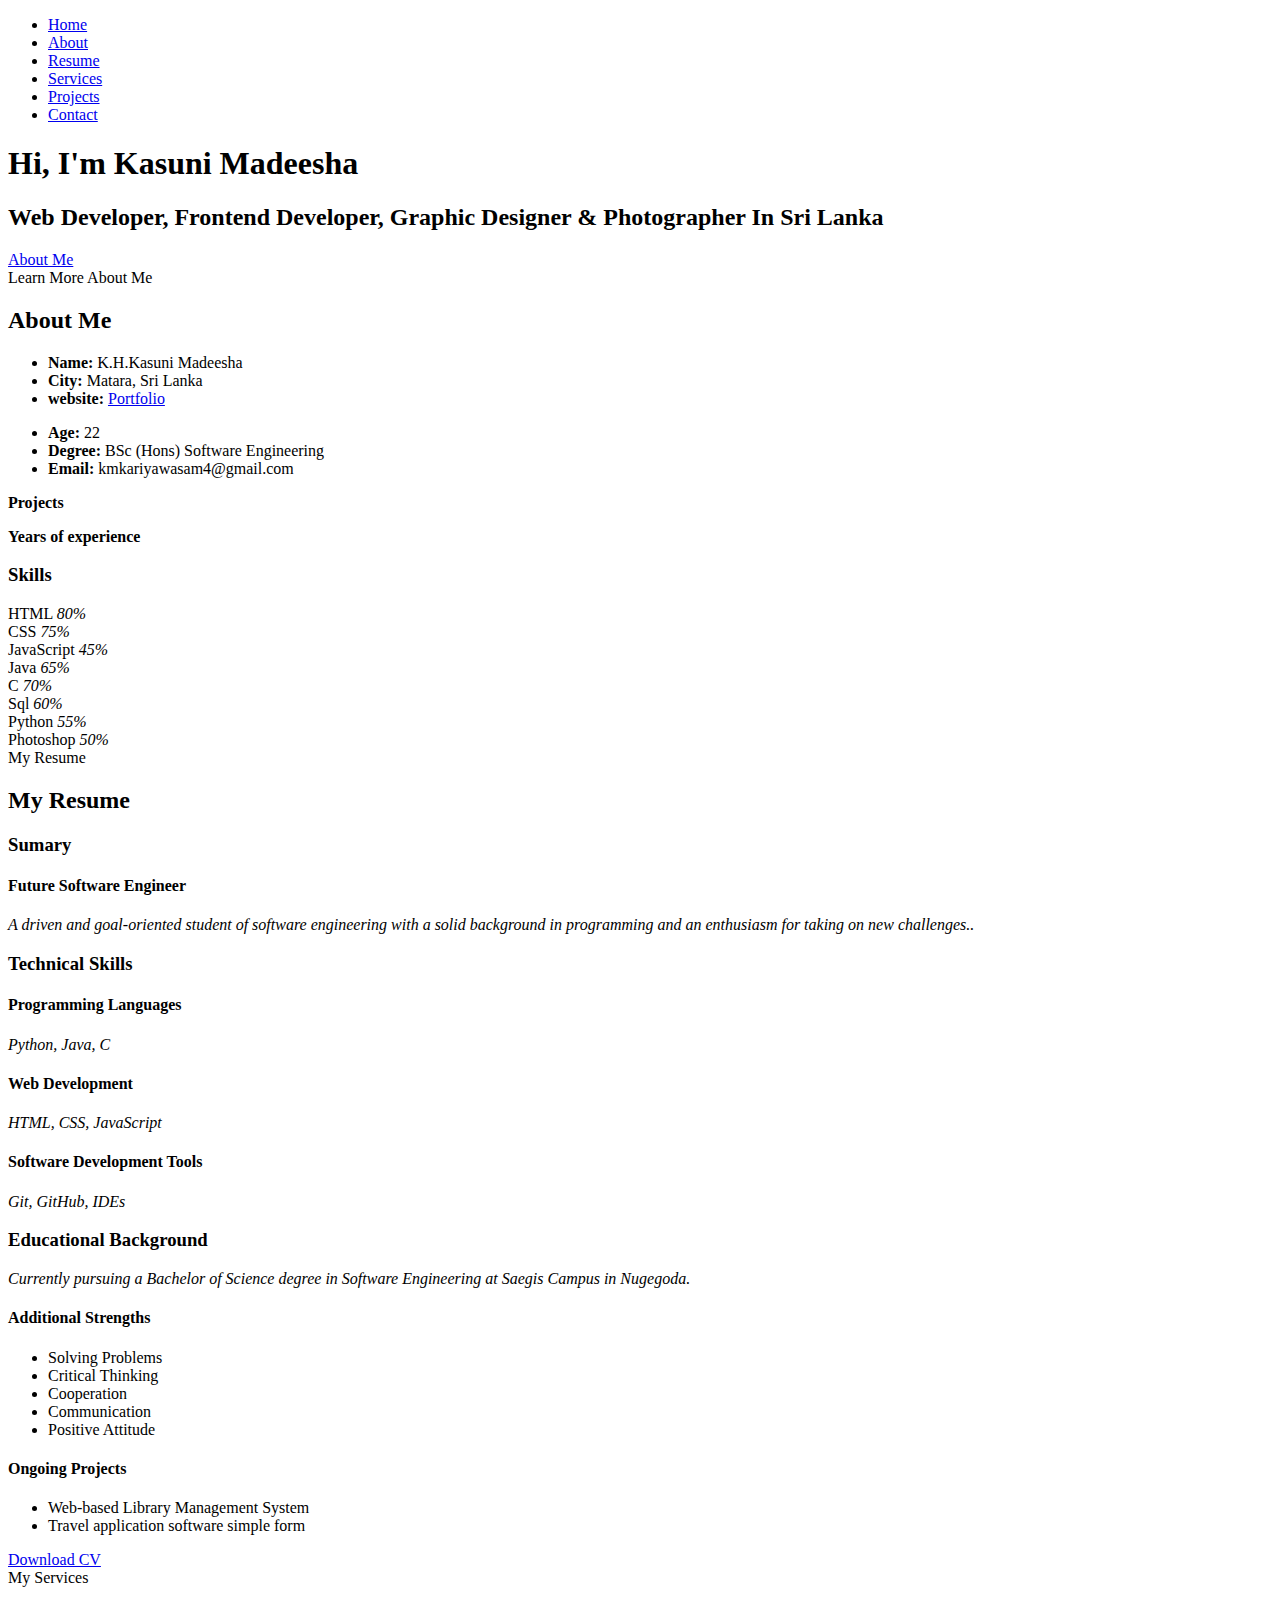
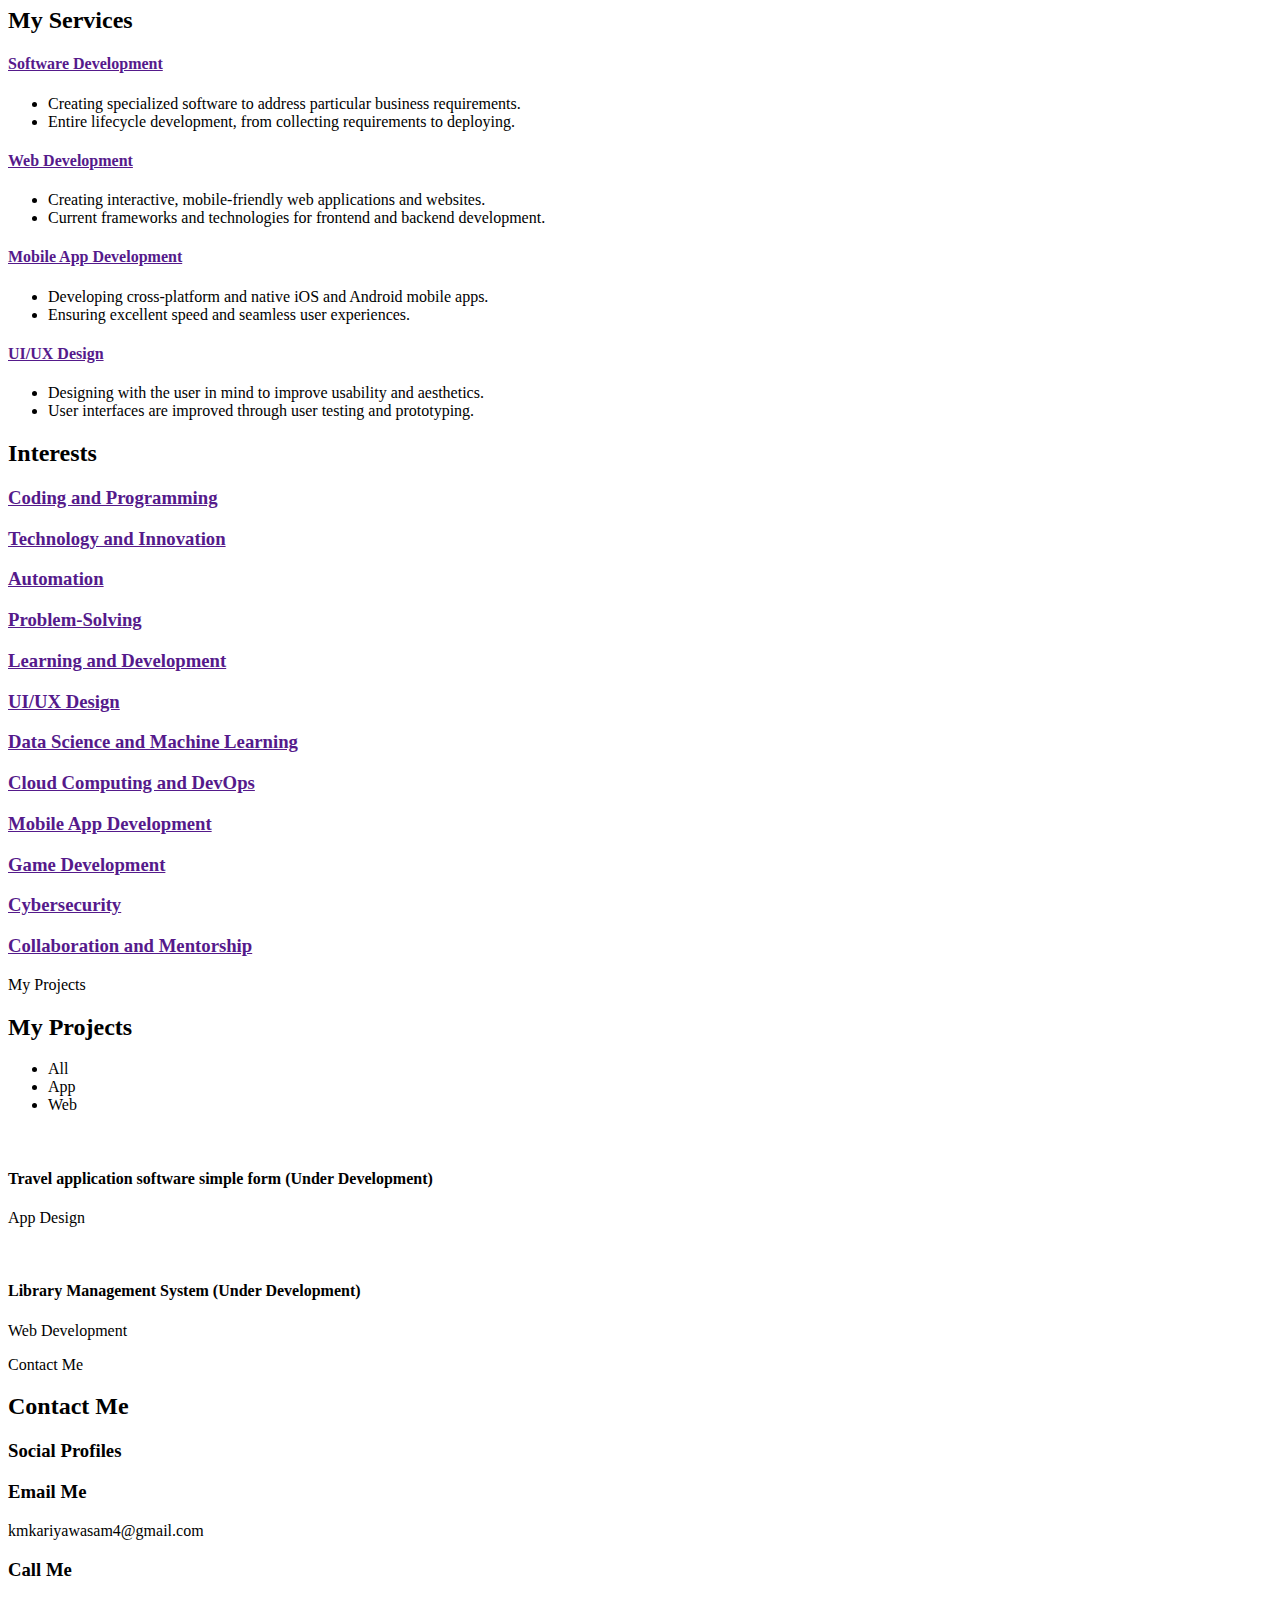
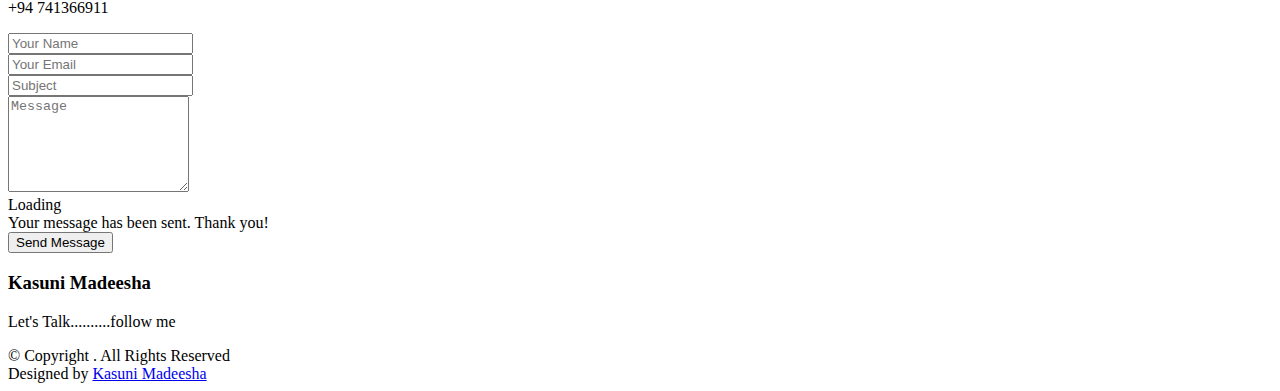
==== index.html @ e74b5493 "Add files via upload" ====
<!DOCTYPE html>
<html lang="en">

<head>
  <meta charset="utf-8">
  <meta content="width=device-width, initial-scale=1.0" name="viewport">

  <title>Kasuni </title>
  <meta content="" name="description">
  <meta content="" name="keywords">

  <!-- Favicons -->
  <link href="assets/img/K letter.png" rel="k-letter-icon icon">
  <link href="assets/img/K letter.png" rel="k-letter-icon">

  <!-- Google Fonts -->
  <link href="https://fonts.googleapis.com/css?family=Open+Sans:300,300i,400,400i,600,600i,700,700i|Raleway:300,300i,400,400i,500,500i,600,600i,700,700i|Satisfy" rel="stylesheet">

  <!-- Vendor CSS Files -->
  <link href="assets/vendor/bootstrap/css/bootstrap.min.css" rel="stylesheet">
  <link href="assets/vendor/bootstrap-icons/bootstrap-icons.css" rel="stylesheet">
  <link href="assets/vendor/boxicons/css/boxicons.min.css" rel="stylesheet">
  <link href="assets/vendor/glightbox/css/glightbox.min.css" rel="stylesheet">
  <link href="assets/vendor/swiper/swiper-bundle.min.css" rel="stylesheet">

  <!-- Template Main CSS File -->
  <link href="assets/css/style.css" rel="stylesheet">

  
</head>

<body>

  <!-- ======= Header ======= -->
  <header id="header" class="fixed-top d-flex justify-content-center align-items-center header-transparent">

    <nav id="navbar" class="navbar">
      <ul>
        <li><a class="nav-link scrollto active" href="#hero">Home</a></li>
        <li><a class="nav-link scrollto" href="#about">About</a></li>
        <li><a class="nav-link scrollto" href="#resume">Resume</a></li>
        <li><a class="nav-link scrollto" href="#services">Services</a></li>
        <li><a class="nav-link scrollto " href="#portfolio">Projects</a></li>
        <li><a class="nav-link scrollto" href="#contact">Contact</a></li>
      </ul>
      <i class="bi bi-list mobile-nav-toggle"></i>
    </nav><!-- .navbar -->

  </header><!-- End Header -->

  <!-- ======= Hero Section ======= -->
<section id="hero">
  <div class="hero-container">
    <h1>Hi, I'm Kasuni Madeesha</h1>
    <h2 id="typed-text"style="font-size: 1.5rem;">Web Developer, Frontend Developer, Graphic Designer & Photographer In Sri Lanka</h2>
    <!-- About Me Button -->
    <a href="#about-me" class="btn-about scrollto" title="About Me">About Me</a>
    <a href="#about" class="btn-scroll scrollto" title="Scroll Down"><i class="bx bx-chevron-down"></i></a>
  </div>
</section>
<!-- End Hero -->
  <script>
    // Array containing the strings to be typed
    var typedText = [
      "Web Developer",
      "Frontend Developer",
      "Graphic Designer",
      "Photographer",
      "In Sri Lanka"
    ];
  
    var index = 0; // Index to track the current string being typed
    var currentText = ''; // Variable to hold the current text being displayed
    var letterIndex = 0; // Index to track the position of the letter in the current text
  
    function type() {
      if (letterIndex < typedText[index].length) {
        currentText += typedText[index].charAt(letterIndex);
        document.getElementById('typed-text').innerHTML = currentText;
        letterIndex++;
        setTimeout(type, 100); // Adjust the typing speed (milliseconds)
      } else {
        setTimeout(erase, 1000); // Wait before erasing the text
      }
    }
  
    function erase() {
      if (letterIndex > 0) {
        currentText = typedText[index].substring(0, letterIndex - 1);
        document.getElementById('typed-text').innerHTML = currentText;
        letterIndex--;
        setTimeout(erase, 50); // Adjust the erasing speed (milliseconds)
      } else {
        index++;
        if (index >= typedText.length) index = 0; // Loop through the array
        setTimeout(type, 500); // Wait before typing the next string
      }
    }
  
    document.addEventListener('DOMContentLoaded', function() {
      setTimeout(type, 1000); // Start the typing animation after 1 second
    });
  </script>
  
  <!-- End Hero -->

  <main id="main">

    <!-- ======= About Me Section ======= -->
    <section id="about" class="about">
      <div class="container">

        <div class="section-title">
          <span>Learn More About Me</span>
          <h2> About Me</h2>
          
        </div>

        <div class="row">
          <div class="image col-lg-4 d-flex align-items-stretch justify-content-center justify-content-lg-start"></div>
          <div class="col-lg-8 d-flex flex-column align-items-stretch">
            <div class="content ps-lg-4 d-flex flex-column justify-content-center">
              <div class="row">
                <div class="col-lg-6">
                  <ul>
                    <li><i class="bi bi-chevron-right"></i> <strong>Name:</strong> <span>K.H.Kasuni Madeesha</span></li>
                    <li><i class="bi bi-chevron-right"></i> <strong>City:</strong> <span>Matara, Sri Lanka</span></li>
                    <li><i class="bi bi-chevron-right"></i> <strong>website:</strong> <a href="#">Portfolio</a></li>

                  </ul>
                </div>
                <div class="col-lg-6">
                  <ul>
                    <li><i class="bi bi-chevron-right"></i> <strong>Age:</strong> <span>22</span></li>
                    <li><i class="bi bi-chevron-right"></i> <strong>Degree:</strong> <span>BSc (Hons) Software Engineering</span></li>
                    <li><i class="bi bi-chevron-right"></i> <strong>Email:</strong> <span>kmkariyawasam4@gmail.com</span></li>
                    
                  </ul>
                </div>
              </div>
              <div class="row mt-n4">
                <div class="col-md-6 mt-5 d-md-flex align-items-md-stretch">
                  <div class="count-box">
                    <i class="bi bi-journal" style="color: #1302ff;"></i>
                    <span data-purecounter-start="0" data-purecounter-end="2" data-purecounter-duration="1" class="purecounter"></span>
                    <p><strong>Projects</strong> </p>  
                  </div>
                </div>

                <div class="col-md-6 mt-5 d-md-flex align-items-md-stretch">
                  <div class="count-box">
                    <i class="bi bi-clock" style="color: #1302ff;"></i>
                    <span data-purecounter-start="0" data-purecounter-end="1" data-purecounter-duration="1" class="purecounter"></span>
                    <p><strong>Years of experience</strong> </p>
                  </div>
                </div>


                
              </div>
            </div><!-- End .content-->

            <div class="skills-content ps-lg-4">
              <h3 class="skills-title"><b>Skills</b></h3>
              <div class="progress">
                <span class="skill">HTML <i class="val">80%</i></span>
                <div class="progress-bar-wrap">
                  <div class="progress-bar" role="progressbar" aria-valuenow="80" aria-valuemin="0" aria-valuemax="100"></div>
                </div>
              </div>

              <div class="progress">
                <span class="skill">CSS <i class="val">75%</i></span>
                <div class="progress-bar-wrap">
                  <div class="progress-bar" role="progressbar" aria-valuenow="75" aria-valuemin="0" aria-valuemax="100"></div>
                </div>
              </div>

              <div class="progress">
                <span class="skill">JavaScript <i class="val">45%</i></span>
                <div class="progress-bar-wrap">
                  <div class="progress-bar" role="progressbar" aria-valuenow="45" aria-valuemin="0" aria-valuemax="100"></div>
                </div>
              </div>

              <div class="progress">
                <span class="skill">Java <i class="val">65%</i></span>
                <div class="progress-bar-wrap">
                  <div class="progress-bar" role="progressbar" aria-valuenow="65" aria-valuemin="0" aria-valuemax="100"></div>
                </div>
              </div>

              <div class="progress">
                <span class="skill">C <i class="val">70%</i></span>
                <div class="progress-bar-wrap">
                  <div class="progress-bar" role="progressbar" aria-valuenow="70" aria-valuemin="0" aria-valuemax="100"></div>
                </div>
              </div>

              <div class="progress">
                <span class="skill">Sql <i class="val">60%</i></span>
                <div class="progress-bar-wrap">
                  <div class="progress-bar" role="progressbar" aria-valuenow="60" aria-valuemin="0" aria-valuemax="100"></div>
                </div>
              </div>

              <div class="progress">
                <span class="skill">Python <i class="val">55%</i></span>
                <div class="progress-bar-wrap">
                  <div class="progress-bar" role="progressbar" aria-valuenow="55" aria-valuemin="0" aria-valuemax="100"></div>
                </div>
              </div>

              <div class="progress">
                <span class="skill">Photoshop <i class="val">50%</i></span>
                <div class="progress-bar-wrap">
                  <div class="progress-bar" role="progressbar" aria-valuenow="50" aria-valuemin="0" aria-valuemax="100"></div>
                </div>
              </div>
            </div>

          </div>
        </div>

      </div>
    </section><!-- End About Me Section -->

    <!-- ======= My Resume Section ======= -->
    <section id="resume" class="resume">
      <div class="container">

        <div class="section-title">
          <span>My Resume</span>
          <h2>My Resume</h2>
         
        </div>

        <div class="row">
          <div class="col-lg-6">
            <h3 class="resume-title">Sumary</h3>
            <div class="resume-item pb-0">
              <h4>Future Software Engineer</h4>
              <p><em>A driven and goal-oriented student of software engineering with a solid background in programming and an enthusiasm for taking on new challenges..</em></p>
              
            </div>

            <h3 class="resume-title">Technical Skills</h3>
            <div class="resume-item">
              <h4>Programming Languages</h4>
              <p><em> Python, Java, C</em></p>
              
            </div>
            <div class="resume-item">
              <h4>Web Development</h4>
              <p><em>HTML, CSS, JavaScript</em></p>
              
            </div>

            <div class="resume-item">
              <h4>Software Development Tools</h4>
              <p><em>Git, GitHub, IDEs</em></p>
              
            </div>
          </div>
          <div class="col-lg-6">
            <h3 class="resume-title">Educational Background</h3>
            <div class="resume-item">
              <p><em> Currently pursuing a Bachelor of Science degree in Software Engineering at Saegis Campus in Nugegoda. </em></p>
              
            </div>
            <div class="resume-item">
              <h4>Additional Strengths</h4>
              <p>
              <ul>
                <li>Solving Problems</li>
                <li>Critical Thinking</li>
                <li>Cooperation</li>
                <li>Communication</li>
                <li>Positive Attitude</li>
              </ul>
              </p>

              <h4>Ongoing Projects</h4>
              <p>
              <ul>
                <li>Web-based Library Management System</li>
                <li>Travel application software simple form</li>
              </ul>
              </p>
            </div>
          </div>
        </div>
    <!-- Download CV Button -->
        <div class="text-center mt-4">
          <a href="https://drive.google.com/file/d/1XgXyOm1qvEKoEiF6DV6MKTUk0HA8HUdF/view?usp=drive_link/path/to/your-resume.pdf" download class="btn btn-primary"target="_blank">Download CV</a>
        </div>
      </div>
    </section><!-- End My Resume Section -->

    <!-- ======= My Services Section ======= -->
<section id="services" class="services">
  <div class="container">

    <div class="section-title">
      <span>My Services</span>
      <h2>My Services</h2>
    </div>

    <div class="row">
      <div class="col-md-6 col-lg-3 d-flex align-items-stretch mb-5 mb-lg-0">
        <div class="icon-box">
          <div class="icon"><i class="bx bx-code-alt"></i></div>
          <h4 class="title"><a href="">Software Development</a></h4>
          <p class="description">
            <ul>
              <li>Creating specialized software to address particular business requirements.</li>
              <li>Entire lifecycle development, from collecting requirements to deploying.</li>
            </ul>
          </p>
        </div>
      </div>

      <div class="col-md-6 col-lg-3 d-flex align-items-stretch mb-5 mb-lg-0">
        <div class="icon-box">
          <div class="icon"><i class="bx bx-globe"></i></div>
          <h4 class="title"><a href="">Web Development</a></h4>
          <p class="description">
            <ul>
             <li>Creating interactive, mobile-friendly web applications and websites.</li>
             <li>Current frameworks and technologies for frontend and backend development.</li>
            </ul>
          </p>
        </div>
      </div>

      <div class="col-md-6 col-lg-3 d-flex align-items-stretch mb-5 mb-lg-0">
        <div class="icon-box">
          <div class="icon"><i class="bx bx-mobile-alt"></i></div>
          <h4 class="title"><a href="">Mobile App Development</a></h4>
          <p class="description">
            <ul>
             <li>Developing cross-platform and native iOS and Android mobile apps.</li>
             <li>Ensuring excellent speed and seamless user experiences.</li>
            </ul>
          </p>
        </div>
      </div>

      <div class="col-md-6 col-lg-3 d-flex align-items-stretch mb-5 mb-lg-0">
        <div class="icon-box">
          <div class="icon"><i class="bx bx-paint"></i></div>
          <h4 class="title"><a href="">UI/UX Design</a></h4>
          <p class="description">
            <ul>
              <li>Designing with the user in mind to improve usability and aesthetics.</li>
              <li>User interfaces are improved through user testing and prototyping.</li>
            </ul>
          </p>
        </div>
      </div>

    </div>

  </div>
</section><!-- End My Services Section -->

 <!-- ======= Interests Section ======= -->
<section id="testimonials" class="testimonials">
  <div class="container position-relative">
    
    <div class="section-header">
      <h2>Interests</h2>
    </div>

    <div class="row">
      <div class="col-lg-3 col-md-4">
        <div class="icon-box">
          <i class="bi bi-code"style="color: #00d4fa;"></i>
          <h3><a href="">Coding and Programming</a></h3>
        </div>
      </div>

      <div class="col-lg-3 col-md-4 mt-4 mt-md-0">
        <div class="icon-box">
          <i class="bi bi-lightbulb"style="color:  #fffb00;"></i>
          <h3><a href="">Technology and Innovation</a></h3>
        </div>
      </div>

      <div class="col-lg-3 col-md-4 mt-4 mt-lg-0">
        <div class="icon-box">
          <i class="bi bi-gear"style="color: #ff006f;"></i>
          <h3><a href="">Automation</a></h3>
        </div>
      </div>

      <div class="col-lg-3 col-md-4 mt-4 mt-lg-0">
        <div class="icon-box">
          <i class="bi bi-puzzle"style="color: #d000ff;"></i>
          <h3><a href="">Problem-Solving</a></h3>
        </div>
      </div>

      <div class="col-lg-3 col-md-4 mt-4">
        <div class="icon-box">
          <i class="bi bi-search "style="color: #0091ff;"></i>
          <h3><a href="">Learning and Development</a></h3>
        </div>
      </div>

      <div class="col-lg-3 col-md-4 mt-4">
        <div class="icon-box">
          <i class="bi bi-layout-text-window-reverse"style="color: #f86300;"></i>
          <h3><a href="">UI/UX Design</a></h3>
        </div>
      </div>

      <div class="col-lg-3 col-md-4 mt-4">
        <div class="icon-box">
          <i class="bi bi-bar-chart"style="color: #00ffdd;"></i>
          <h3><a href="">Data Science and Machine Learning</a></h3>
        </div>
      </div>

      <div class="col-lg-3 col-md-4 mt-4">
        <div class="icon-box">
          <i class="bi bi-cloud"style="color: #00ffee;"></i>
          <h3><a href="">Cloud Computing and DevOps</a></h3>
        </div>
      </div>

      <div class="col-lg-3 col-md-4 mt-4">
        <div class="icon-box">
          <i class="bi bi-phone"style="color:  #ffa600;"></i>
          <h3><a href="">Mobile App Development</a></h3>
        </div>
      </div>

      <div class="col-lg-3 col-md-4 mt-4">
        <div class="icon-box">
          <i class="bi bi-controller"style="color:  #ff0090;"></i>
          <h3><a href="">Game Development</a></h3>
        </div>
      </div>

      <div class="col-lg-3 col-md-4 mt-4">
        <div class="icon-box">
          <i class="bi bi-shield-lock"style="color: #ff3700;"></i>
          <h3><a href="">Cybersecurity</a></h3>
        </div>
      </div>

      <div class="col-lg-3 col-md-4 mt-4">
        <div class="icon-box">
          <i class="bi bi-people"style="color: #00ff59;"></i>
          <h3><a href="">Collaboration and Mentorship</a></h3>
        </div>
      </div>
    </div>
  </div>
</section><!-- End Interests Section -->
  

    <!-- ======= My Projects Section ======= -->
    <section id="portfolio" class="portfolio">
      <div class="container">

        <div class="section-title">
          <span>My Projects</span>
          <h2>My Projects</h2>
          
        </div>

        <ul id="portfolio-flters" class="d-flex justify-content-center">
          <li data-filter="*" class="filter-active">All</li>
          <li data-filter=".filter-app">App</li>
          <li data-filter=".filter-web">Web</li>
        </ul>

        <div class="row portfolio-container">
          <div class="col-lg-3 col-md-6 portfolio-item filter-app">
            <div class="portfolio-img"><img src="assets/img/portfolio/travel app login.gif" class="img-fluid" alt=""></div>
            <div class="portfolio-info">
              <h4>Travel application software simple form (Under Development)</h4>
              <p>App Design</p>
              <a href="assets/img/portfolio/travel app login.gif" data-gallery="portfolioGallery" class="portfolio-lightbox preview-link" title="App "><i class="bx bx-plus"></i></a>
              <a href="portfolio-details.html"target="_blank" class="details-link" title="More Details"><i class="bx bx-link"></i></a>
            </div>
          </div>

          <div class="col-lg-4 col-md-6 portfolio-item filter-web">
            <div class="portfolio-img"><img src="assets/img/portfolio/library login.png" class="img-fluid" alt=""></div>
            <div class="portfolio-info">
              <h4>Library Management System (Under Development)</h4>
              <p>Web Development</p>
              <a href="assets/img/portfolio/library login 1.jpg" data-gallery="portfolioGallery" class="portfolio-lightbox preview-link" title="Web"><i class="bx bx-plus"></i></a>
              <a href="portfolio-details.html"target="_blank" class="details-link" title="More Details"><i class="bx bx-link"></i></a>
            </div>
          </div>

        </div>

      </div>

        
    </section><!-- End My Projects Section -->

    

    <!-- ======= Contact Me Section ======= -->
    <section id="contact" class="contact">
      <div class="container">

        <div class="section-title">
          <span>Contact Me</span>
          <h2>Contact Me</h2>
          
        </div>

        <div class="row">

          <div class="col-lg-6">

            <div class="row">
              <div class="col-md-12">
                <div class="info-box">
                  <i class="bx bx-share-alt"></i>
                  <h3>Social Profiles</h3>
                  <div class="social-links">
                    <a href="https://github.com/kasuni22"target="_blank" class="GitHub"><i class="bi bi-github"></i></a>
                    <a href="https://www.linkedin.com/in/kasuni-kariyawasam-6aa071312?lipi=urn%3Ali%3Apage%3Ad_flagship3_profile_view_base_contact_details%3BqyNJw6q%2FTHaHVJGOk97DFA%3D%3D" target="_blank"class="linkedin"><i class="bi bi-linkedin"></i></a>
                    <a href="https://www.facebook.com/k.h.kasuni.21/"target="_blank" class="facebook"><i class="bi bi-facebook"></i></a>
                    <a href="https://www.instagram.com/_kasu_2001_/"target="_blank" class="instagram"><i class="bi bi-instagram"></i></a>
                    <a href="https://x.com/kasuni_2001" target="_blank"class="twitter"><i class="bi bi-twitter"></i></a>

                  </div>
                </div>
              </div>
              <div class="col-md-6">
                <div class="info-box mt-4">
                  <i class="bx bx-envelope"></i>
                  <h3>Email Me</h3>
                  <p>kmkariyawasam4@gmail.com</p>
                </div>
              </div>
              <div class="col-md-6">
                <div class="info-box mt-4">
                  <i class="bx bx-phone-call"></i>
                  <h3>Call Me</h3>
                  <p>+94 741366911</p>
                </div>
              </div>
            </div>

          </div>

          <div class="col-lg-6">
            <form action="forms/contact.php" method="post" role="form" class="php-email-form">
              <div class="row">
                <div class="col-md-6 form-group">
                  <input type="text" name="name" class="form-control" id="name" placeholder="Your Name" required>
                </div>
                <div class="col-md-6 form-group mt-3 mt-md-0">
                  <input type="email" class="form-control" name="email" id="email" placeholder="Your Email" required>
                </div>
              </div>
              <div class="form-group mt-3">
                <input type="text" class="form-control" name="subject" id="subject" placeholder="Subject" required>
              </div>
              <div class="form-group mt-3">
                <textarea class="form-control" name="message" rows="6" placeholder="Message" required></textarea>
              </div>
              <div class="my-3">
                <div class="loading">Loading</div>
                <div class="error-message"></div>
                <div class="sent-message">Your message has been sent. Thank you!</div>
              </div>
              <div class="text-center"><button type="submit">Send Message</button></div>
            </form>
          </div>

        </div>

      </div>
    </section><!-- End Contact Me Section -->

  </main><!-- End #main -->

  <!-- ======= Footer ======= -->
  <footer id="footer">
    <div class="container">
      <h3>Kasuni Madeesha</h3>
      <p>Let's Talk..........follow me</p>
      <div class="social-links">
        <a href="https://github.com/kasuni22"target="_blank" class="github"><i class="bx bxl-github"></i></a>
        <a href="https://www.linkedin.com/in/kasuni-kariyawasam-6aa071312?lipi=urn%3Ali%3Apage%3Ad_flagship3_profile_view_base_contact_details%3BqyNJw6q%2FTHaHVJGOk97DFA%3D%3D" target="_blank"class="linkedin"><i class="bx bxl-linkedin"></i></a>
        <a href="https://www.facebook.com/k.h.kasuni.21/" target="_blank"class="facebook"><i class="bx bxl-facebook"></i></a>
        <a href="https://www.instagram.com/_kasu_2001_/"target="_blank" class="instagram"><i class="bx bxl-instagram"></i></a>
        <a href="https://x.com/kasuni_2001" target="_blank"class="twitter"><i class="bx bxl-twitter"></i></a>

      </div>
      <div class="copyright">
        &copy; Copyright . All Rights Reserved
      </div>
      <div class="credits">
        
        Designed by <a href="https://bootstrapmade.com/">Kasuni Madeesha</a>
      </div>
    </div>
  </footer><!-- End Footer -->

  <a href="#" class="back-to-top d-flex align-items-center justify-content-center"><i class="bi bi-arrow-up-short"></i></a>

  <!-- Vendor JS Files -->
  <script src="assets/vendor/purecounter/purecounter_vanilla.js"></script>
  <script src="assets/vendor/bootstrap/js/bootstrap.bundle.min.js"></script>
  <script src="assets/vendor/glightbox/js/glightbox.min.js"></script>
  <script src="assets/vendor/isotope-layout/isotope.pkgd.min.js"></script>
  <script src="assets/vendor/swiper/swiper-bundle.min.js"></script>
  <script src="assets/vendor/waypoints/noframework.waypoints.js"></script>
  <script src="assets/vendor/php-email-form/validate.js"></script>

  <!-- Template Main JS File -->
  <script src="assets/js/main.js"></script>

</body>

</html>
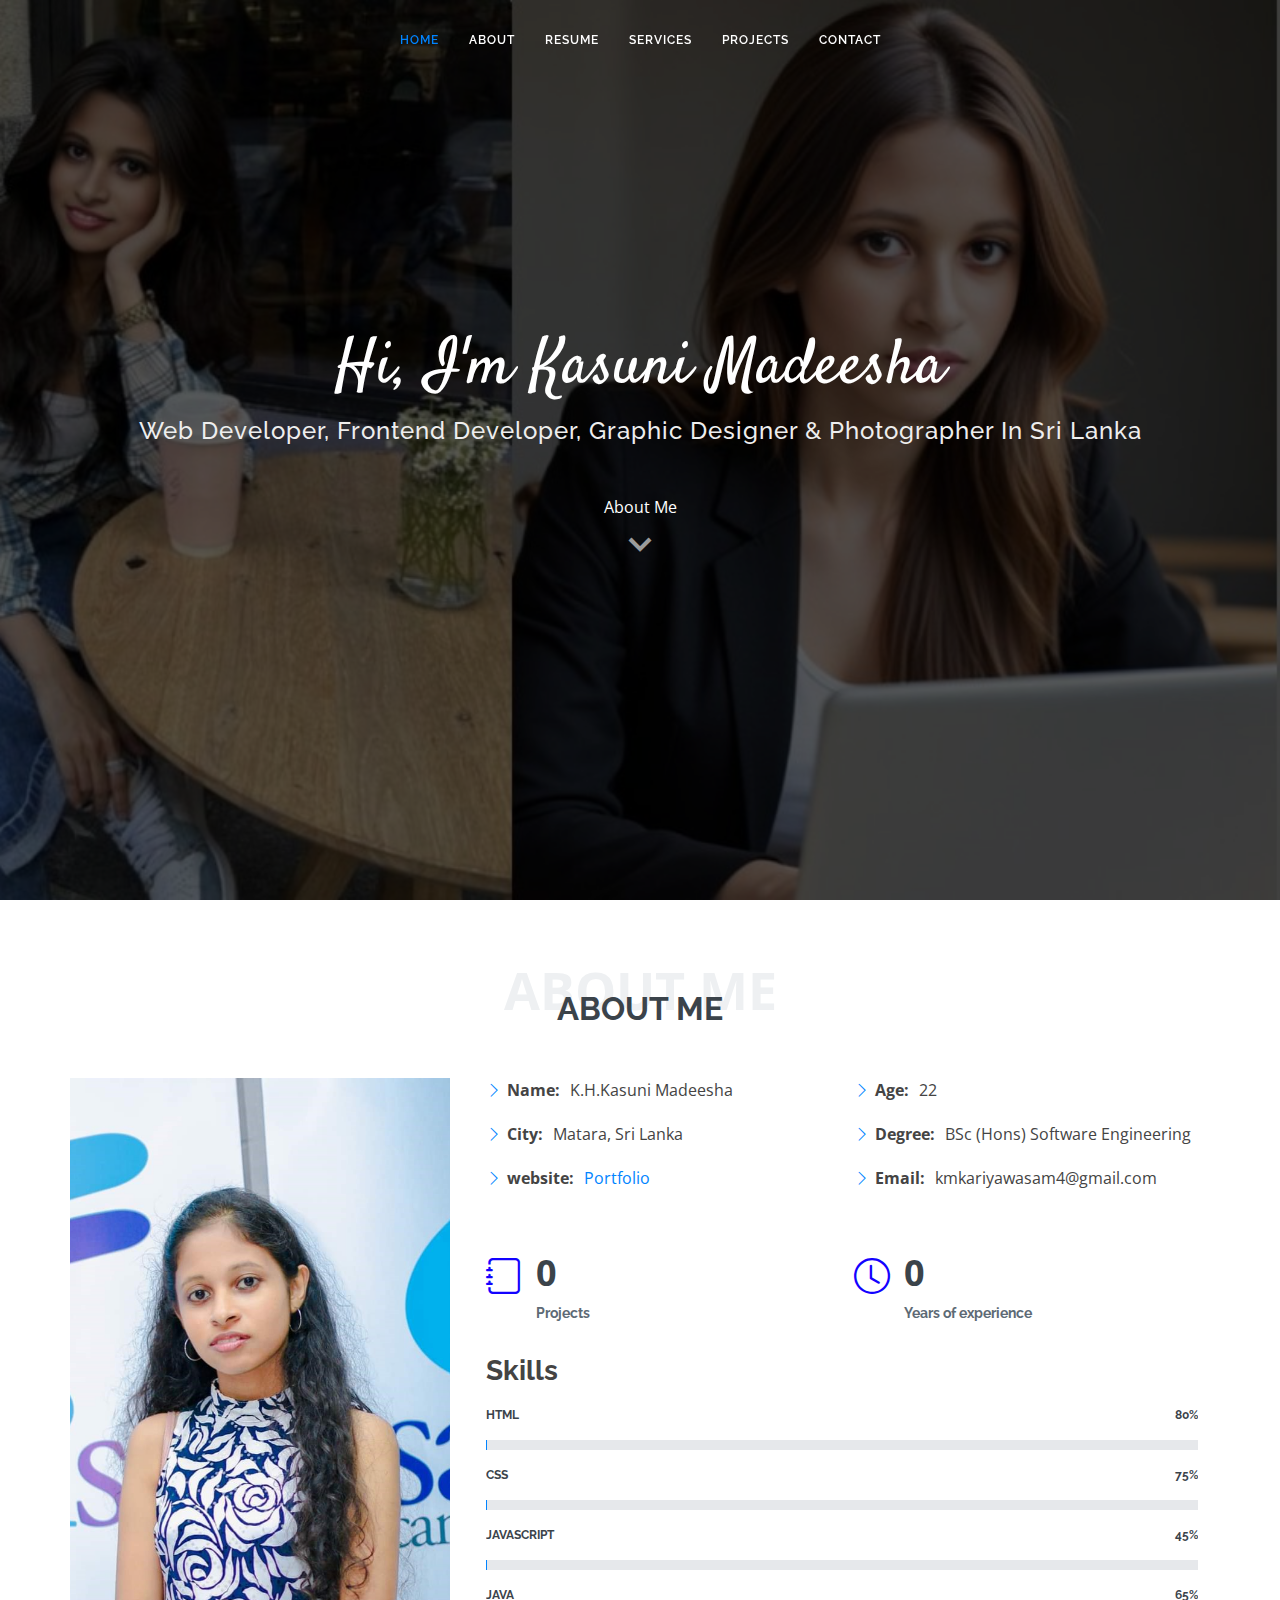
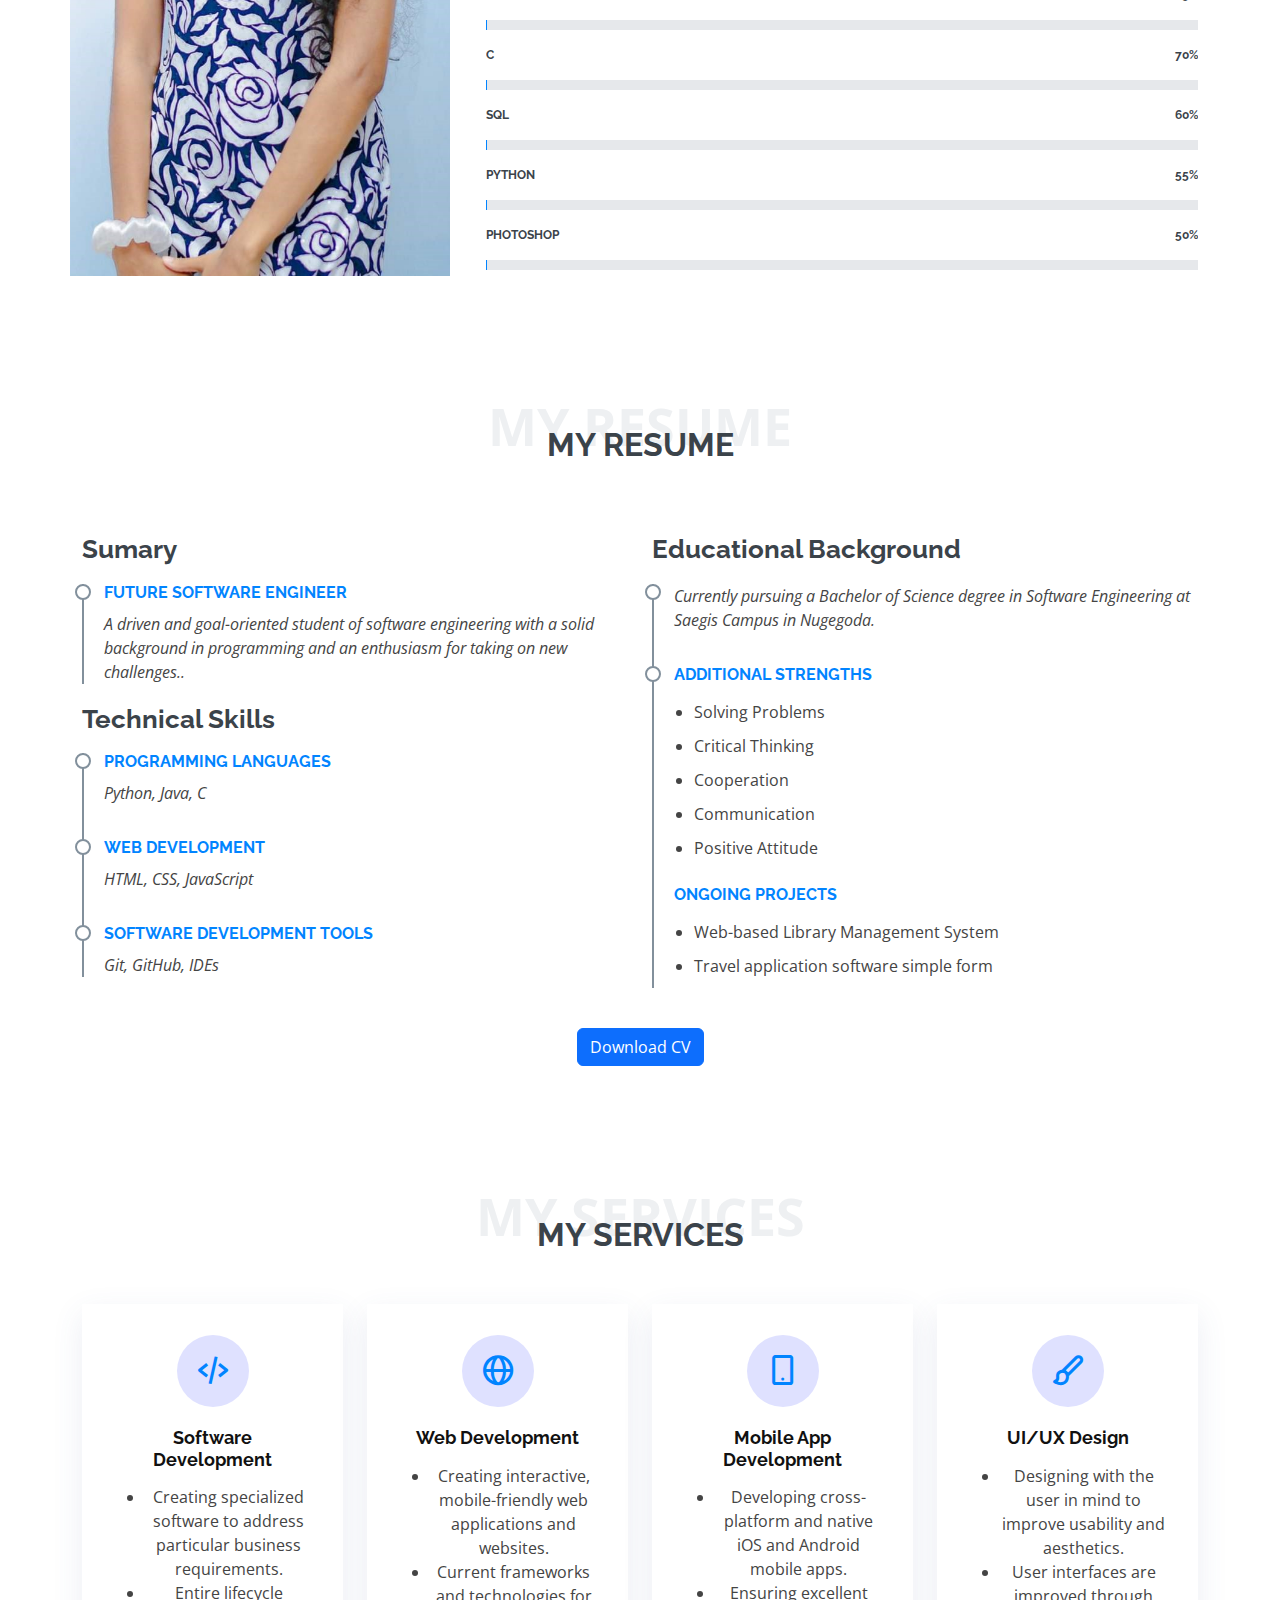
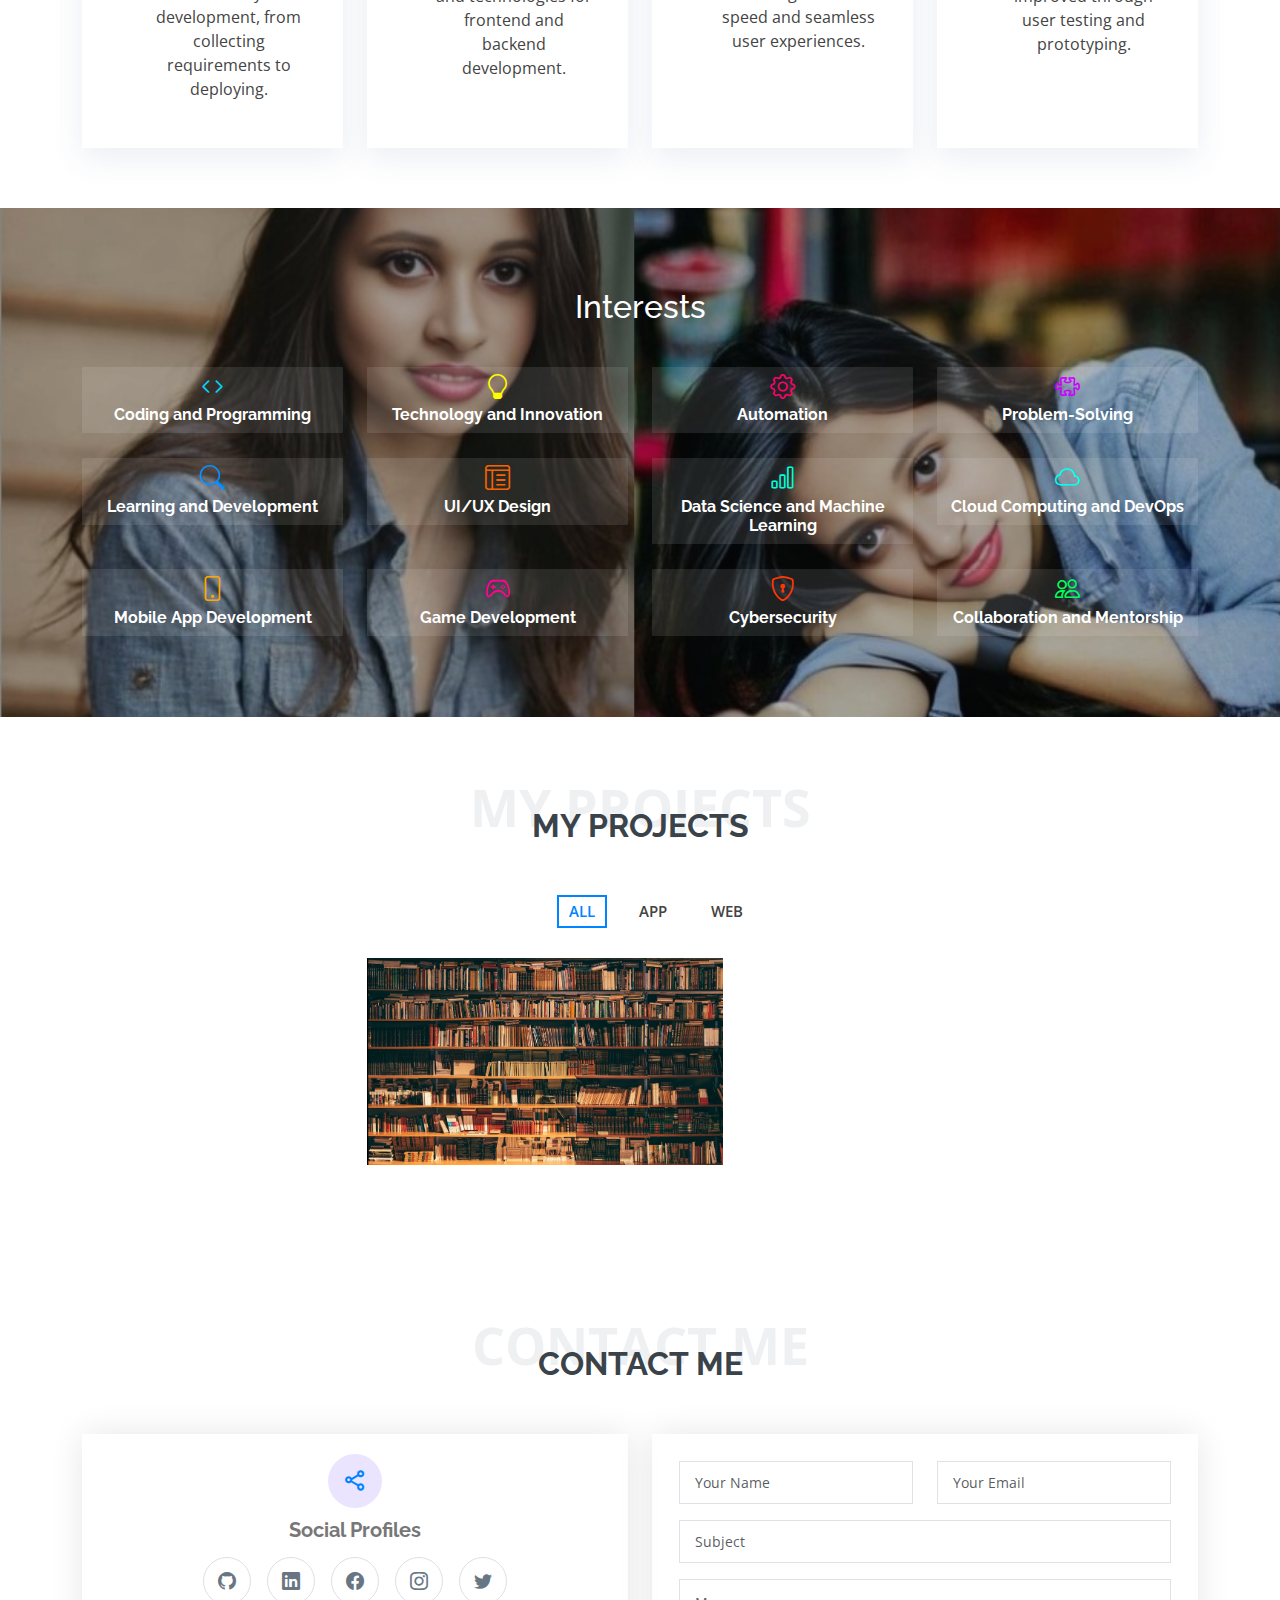
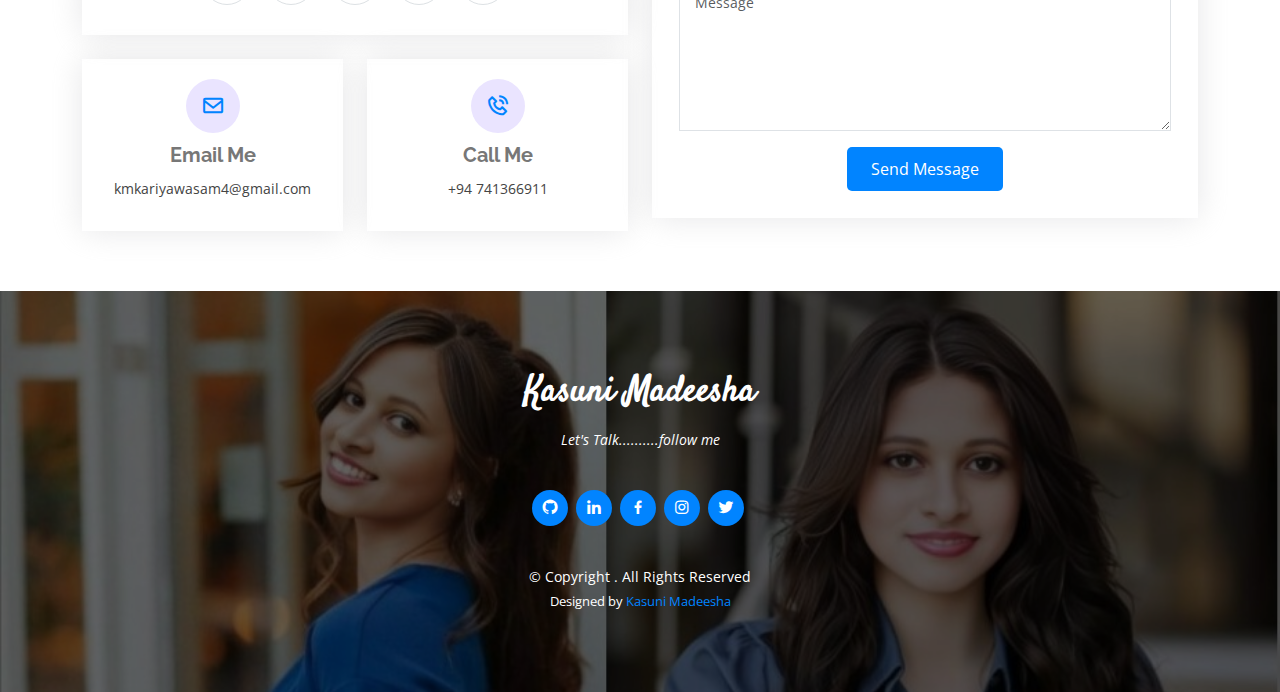
==== commit 1cf1c0ea: "Update index.html" ====
--- a/index.html
+++ b/index.html
@@ -111,7 +111,7 @@
       <div class="container">
 
         <div class="section-title">
-          <span>Learn More About Me</span>
+          <span> About Me </span>
           <h2> About Me</h2>
           
         </div>
@@ -625,4 +625,4 @@
 
 </body>
 
-</html>+</html>
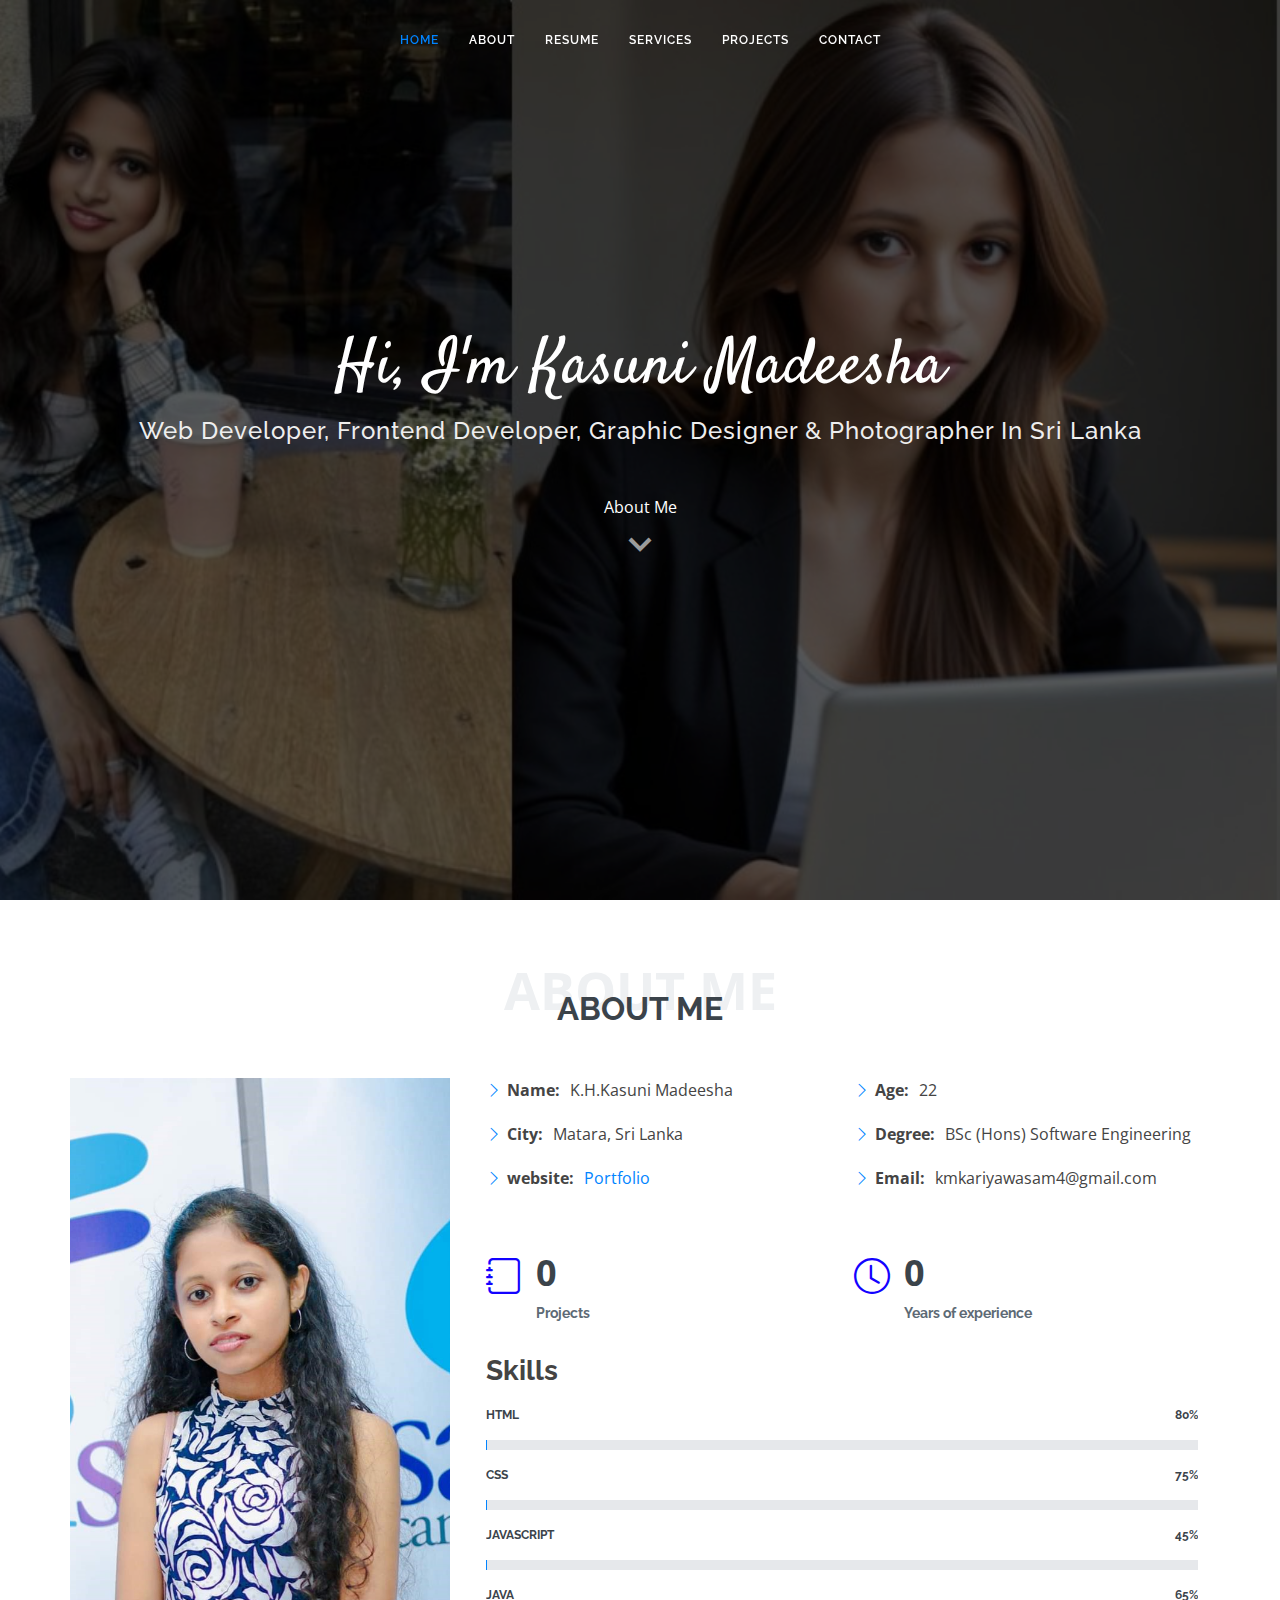
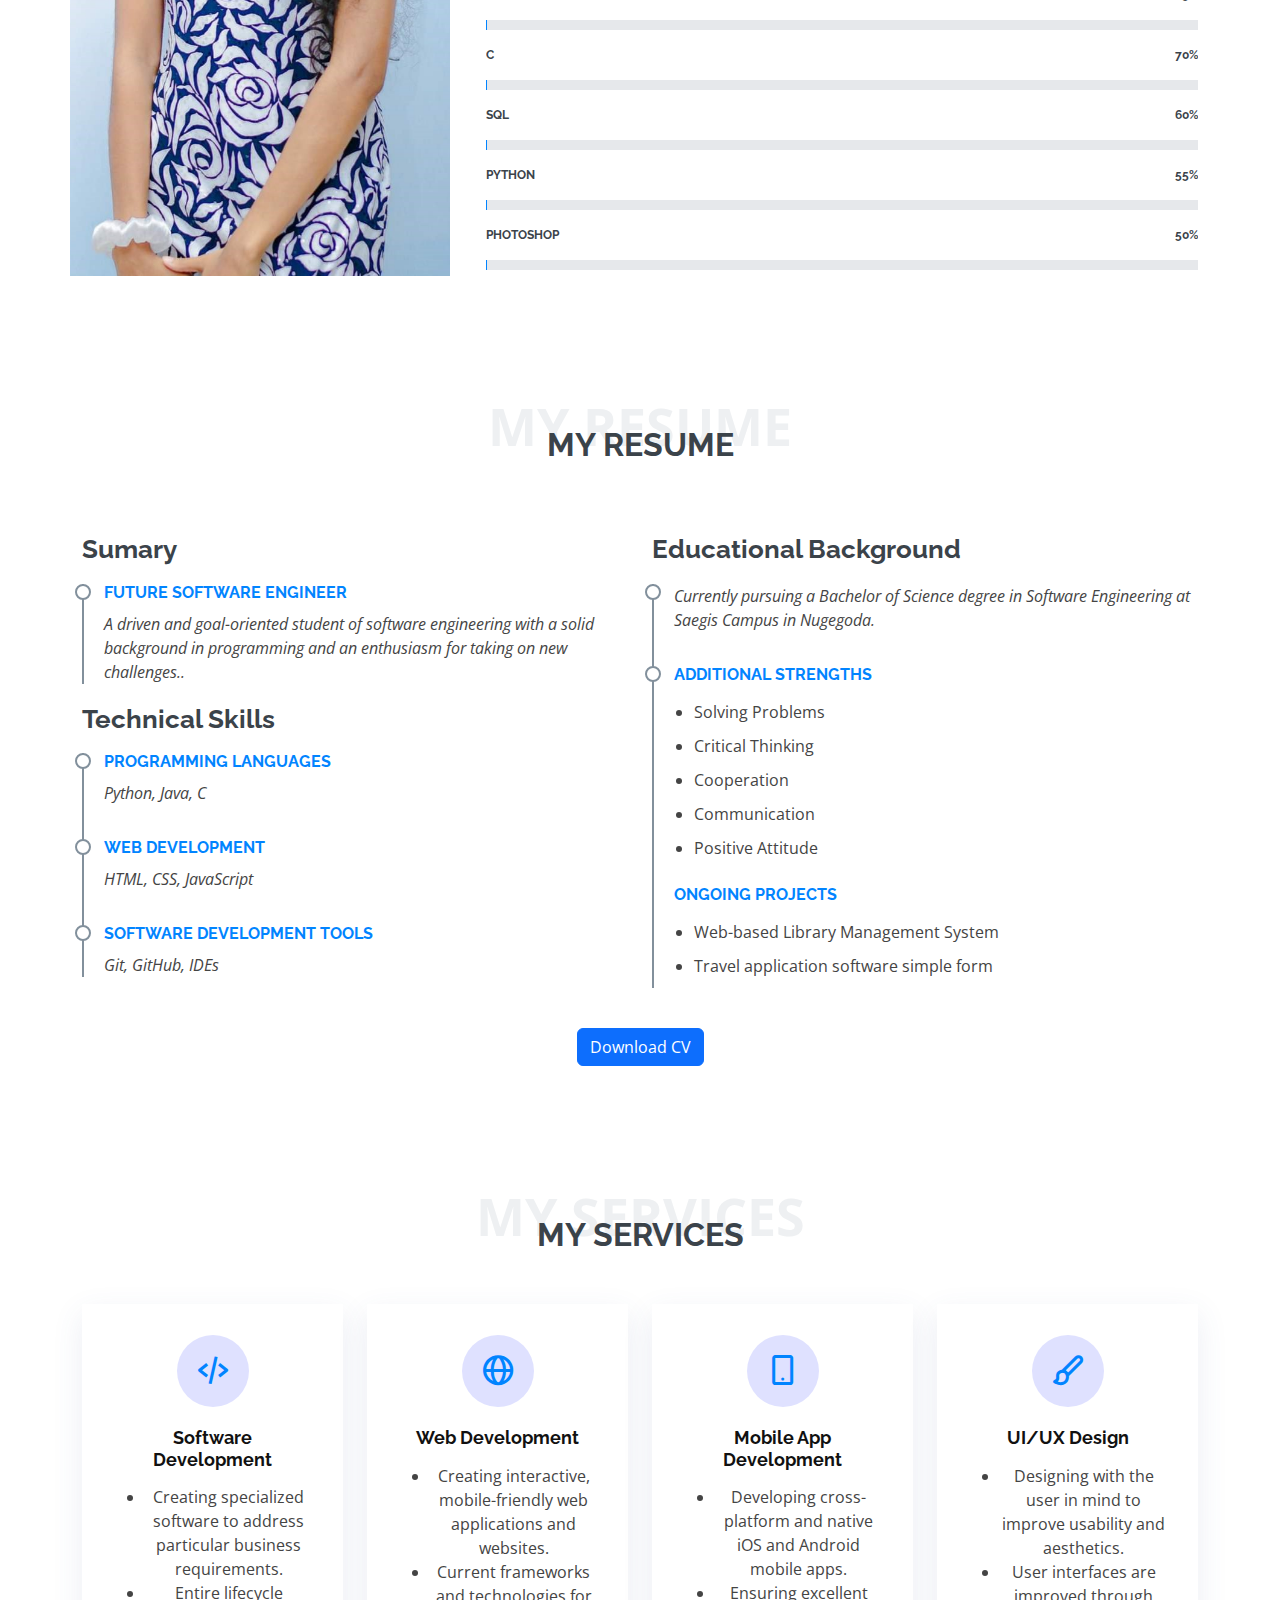
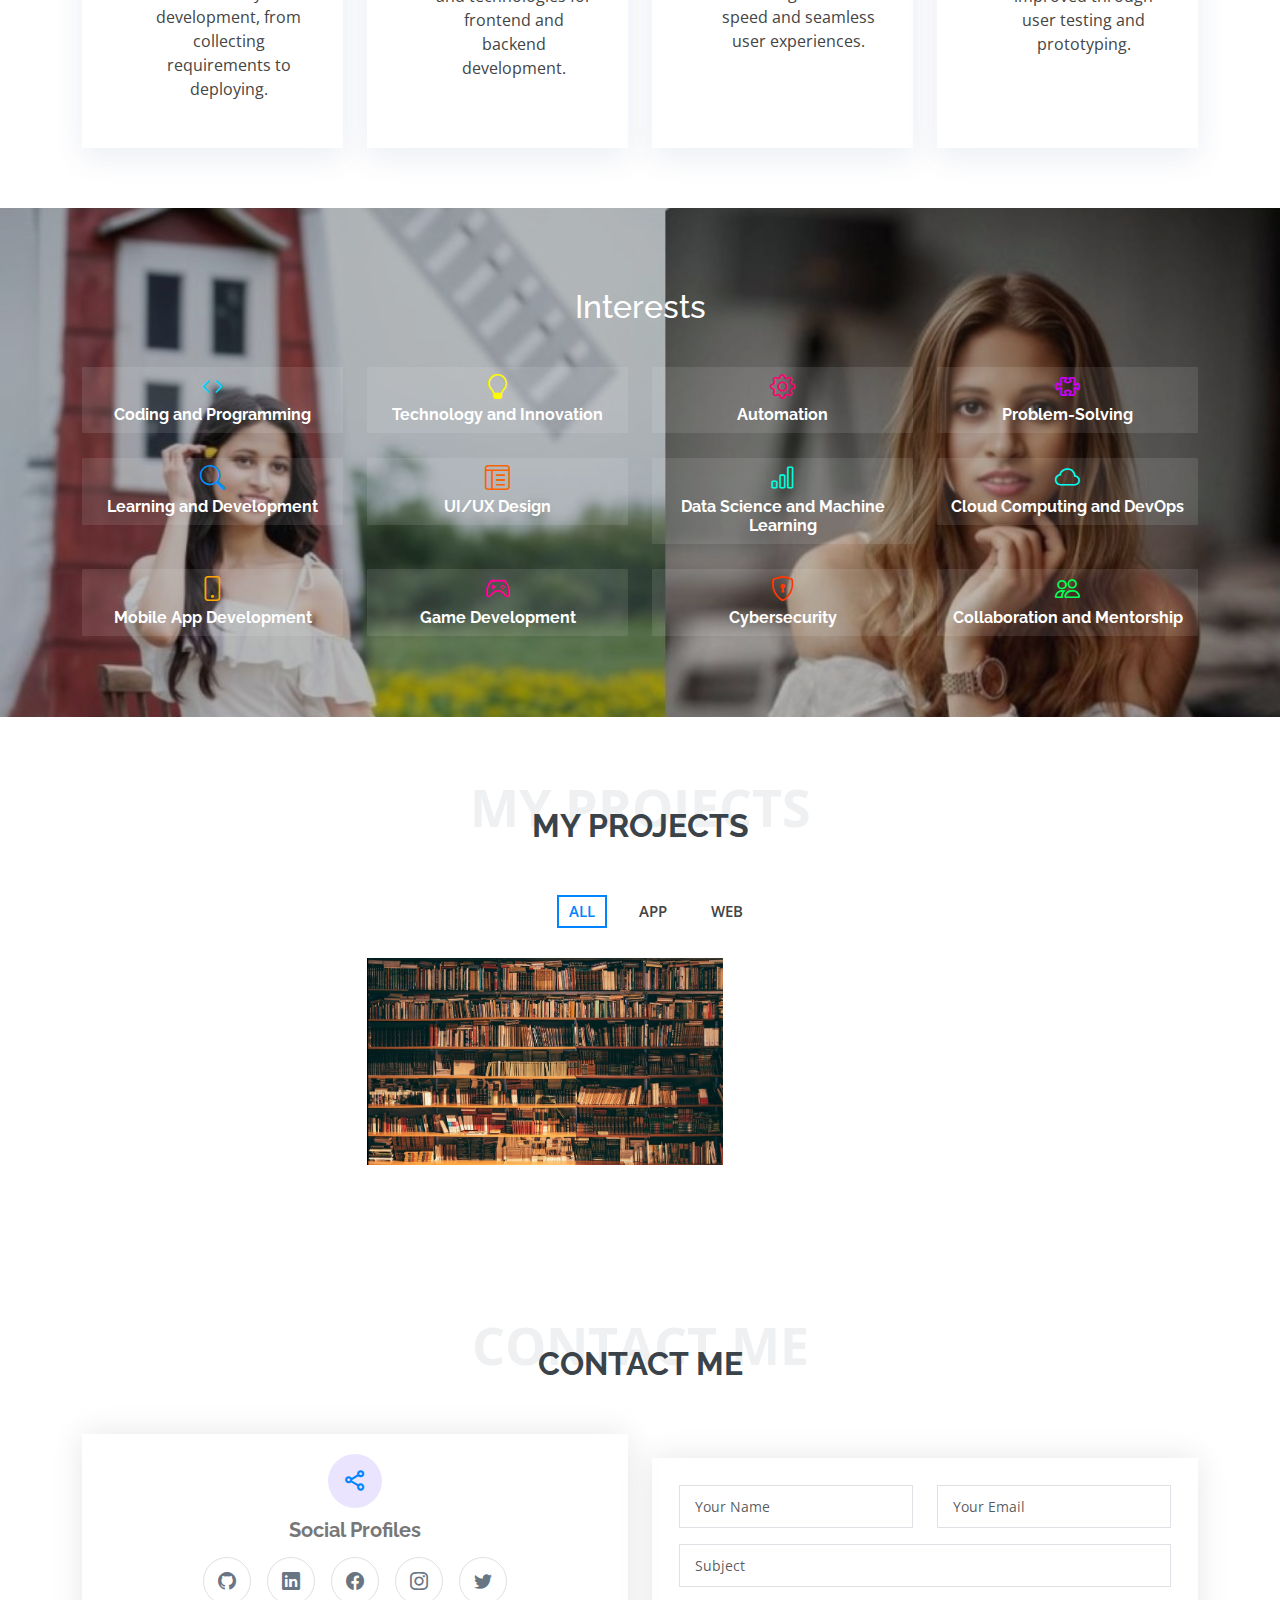
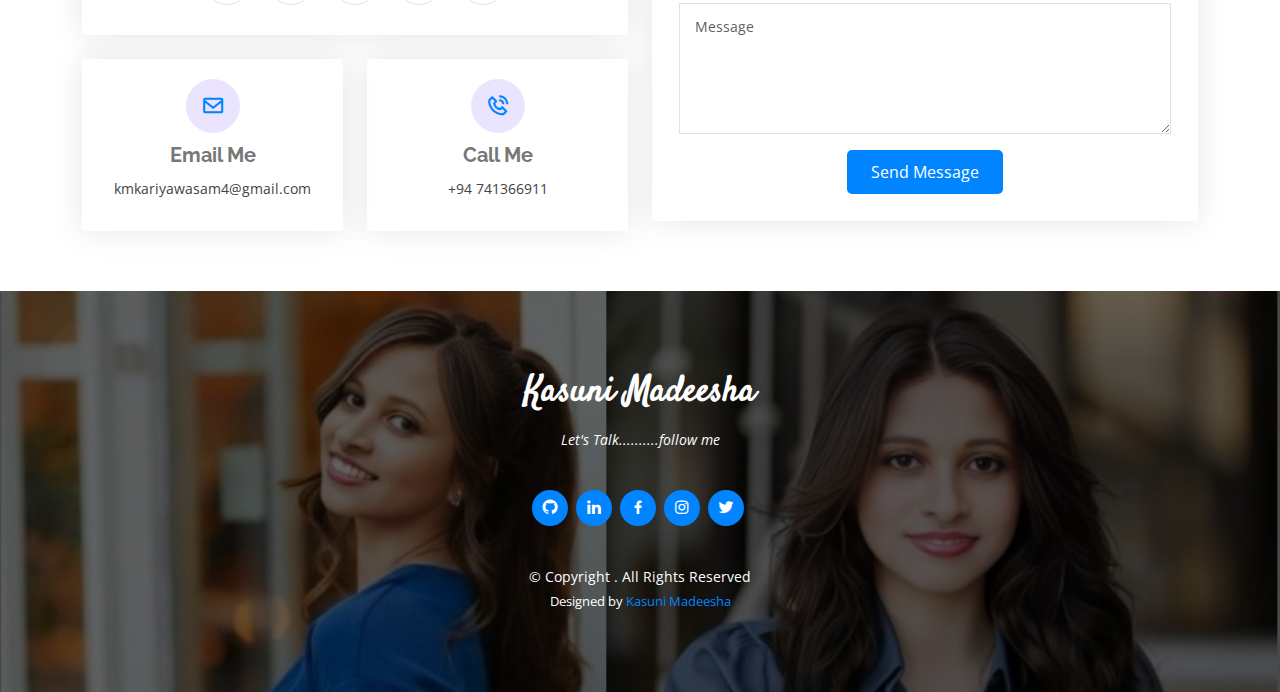
==== commit 832a2bb7: "Update index.html" ====
--- a/index.html
+++ b/index.html
@@ -125,7 +125,7 @@
                   <ul>
                     <li><i class="bi bi-chevron-right"></i> <strong>Name:</strong> <span>K.H.Kasuni Madeesha</span></li>
                     <li><i class="bi bi-chevron-right"></i> <strong>City:</strong> <span>Matara, Sri Lanka</span></li>
-                    <li><i class="bi bi-chevron-right"></i> <strong>website:</strong> <a href="#">Portfolio</a></li>
+                    <li><i class="bi bi-chevron-right"></i> <strong>website:</strong> <a href="https://kasuni22.github.io/portfolio/"target="_blank">Portfolio</a></li>
 
                   </ul>
                 </div>
@@ -555,28 +555,42 @@
           </div>
 
           <div class="col-lg-6">
-            <form action="forms/contact.php" method="post" role="form" class="php-email-form">
-              <div class="row">
-                <div class="col-md-6 form-group">
-                  <input type="text" name="name" class="form-control" id="name" placeholder="Your Name" required>
-                </div>
-                <div class="col-md-6 form-group mt-3 mt-md-0">
-                  <input type="email" class="form-control" name="email" id="email" placeholder="Your Email" required>
-                </div>
-              </div>
-              <div class="form-group mt-3">
-                <input type="text" class="form-control" name="subject" id="subject" placeholder="Subject" required>
-              </div>
-              <div class="form-group mt-3">
-                <textarea class="form-control" name="message" rows="6" placeholder="Message" required></textarea>
-              </div>
-              <div class="my-3">
-                <div class="loading">Loading</div>
-                <div class="error-message"></div>
-                <div class="sent-message">Your message has been sent. Thank you!</div>
-              </div>
-              <div class="text-center"><button type="submit">Send Message</button></div>
-            </form>
+            <form id="contactForm" action="forms/contact.php" method="post" role="form" class="php-email-form mt-4">
+        <div class="row">
+            <div class="col-md-6 form-group">
+                <input type="text" name="name" class="form-control" id="name" placeholder="Your Name" data-rule="minlen:4" data-msg="Please enter at least 4 chars" required>
+                <div class="validation"></div>
+            </div>
+            <div class="col-md-6 form-group mt-3 mt-md-0">
+                <input type="email" class="form-control" name="email" id="email" placeholder="Your Email" data-rule="email" data-msg="Please enter a valid email" required>
+                <div class="validation"></div>
+            </div>
+        </div>
+        <div class="form-group mt-3">
+            <input type="text" class="form-control" name="subject" id="subject" placeholder="Subject" data-rule="minlen:8" data-msg="Please enter at least 8 chars of subject" required>
+            <div class="validation"></div>
+        </div>
+        <div class="form-group mt-3">
+            <textarea class="form-control" name="message" id="message" rows="5" placeholder="Message" data-rule="required" data-msg="Please write something for us" required></textarea>
+            <div class="validation"></div>
+        </div>
+        <div class="my-3">
+        </div>
+        <div class="text-center"><button type="submit">Send Message</button></div>
+    </form>
+    
+    <script>
+    document.getElementById('contactForm').addEventListener('submit', function(event) {
+        event.preventDefault();
+        var name = document.getElementById('name').value;
+        var email = document.getElementById('email').value;
+        var subject = document.getElementById('subject').value;
+        var message = document.getElementById('message').value;
+        var mailtoLink = 'mailto:ashendissanayaka0@gmail.com?subject=' + encodeURIComponent(subject) +
+                         '&body=' + encodeURIComponent('Name: ' + name + '\nEmail: ' + email + '\n\nMessage:\n' + message);
+        window.location.href = mailtoLink;
+    });
+    </script>
           </div>
 
         </div>
@@ -604,7 +618,7 @@
       </div>
       <div class="credits">
         
-        Designed by <a href="https://bootstrapmade.com/">Kasuni Madeesha</a>
+        Designed by <a href="https://kasuni22.github.io/portfolio/"target="_blank"> Kasuni Madeesha</a>
       </div>
     </div>
   </footer><!-- End Footer -->
--- a/assets/css/style.css
+++ b/assets/css/style.css
@@ -403,6 +403,7 @@
   }
 }
 
+
 /*--------------------------------------------------------------
 # Sections General
 --------------------------------------------------------------*/
@@ -768,7 +769,7 @@
 .testimonials {
   padding: 80px 0;
   background: url("../img/testimonials-bg.jpg") no-repeat;
-  background-position: center center;
+  background-position: center top;
   background-size: cover;
   position: relative;
 }
@@ -786,7 +787,7 @@
 /* Media query for mobile devices */
 @media (max-width: 500px) {
   .testimonials {
-    background-position: left 35% bottom 45%; /* Align the background image to the right on mobile */
+    background-position: 10% 75%;
   }
 }
 
@@ -1224,4 +1225,4 @@
 
 #footer .credits {
   font-size: 13px;
-}+}
